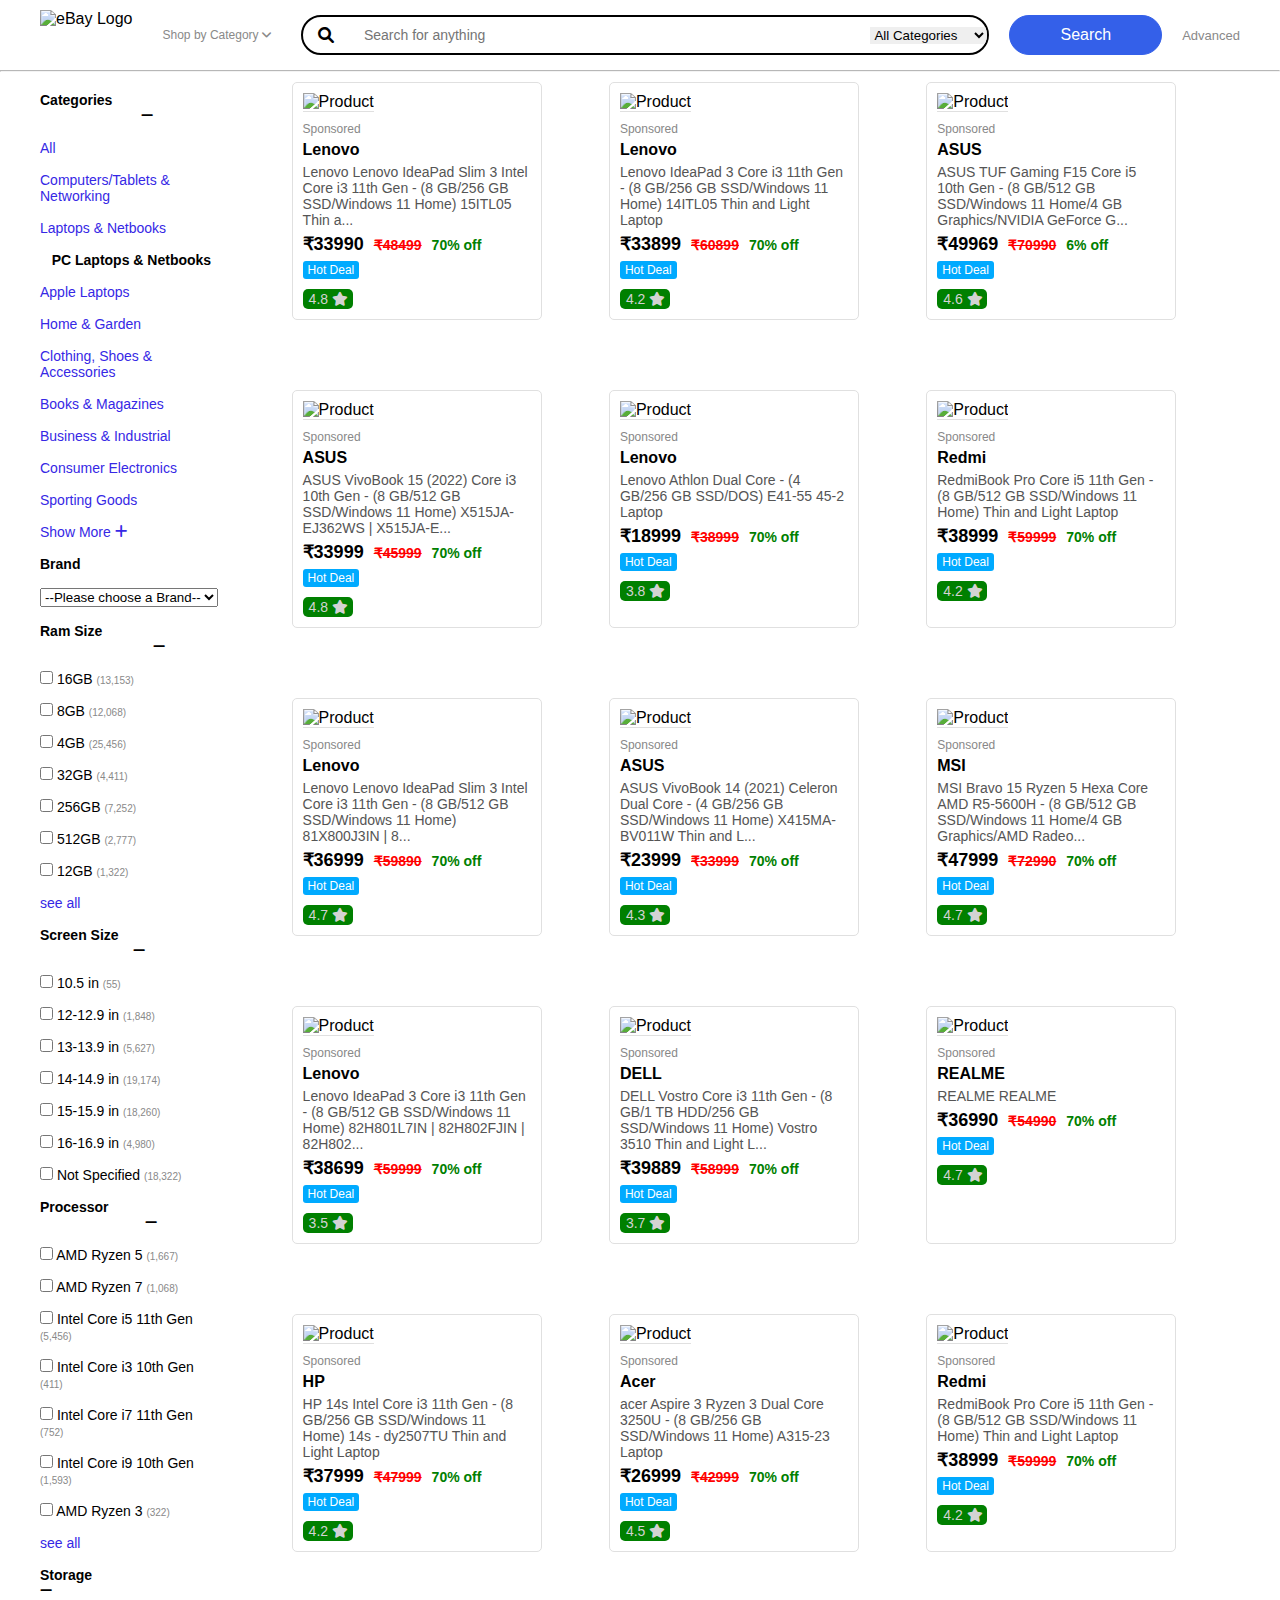
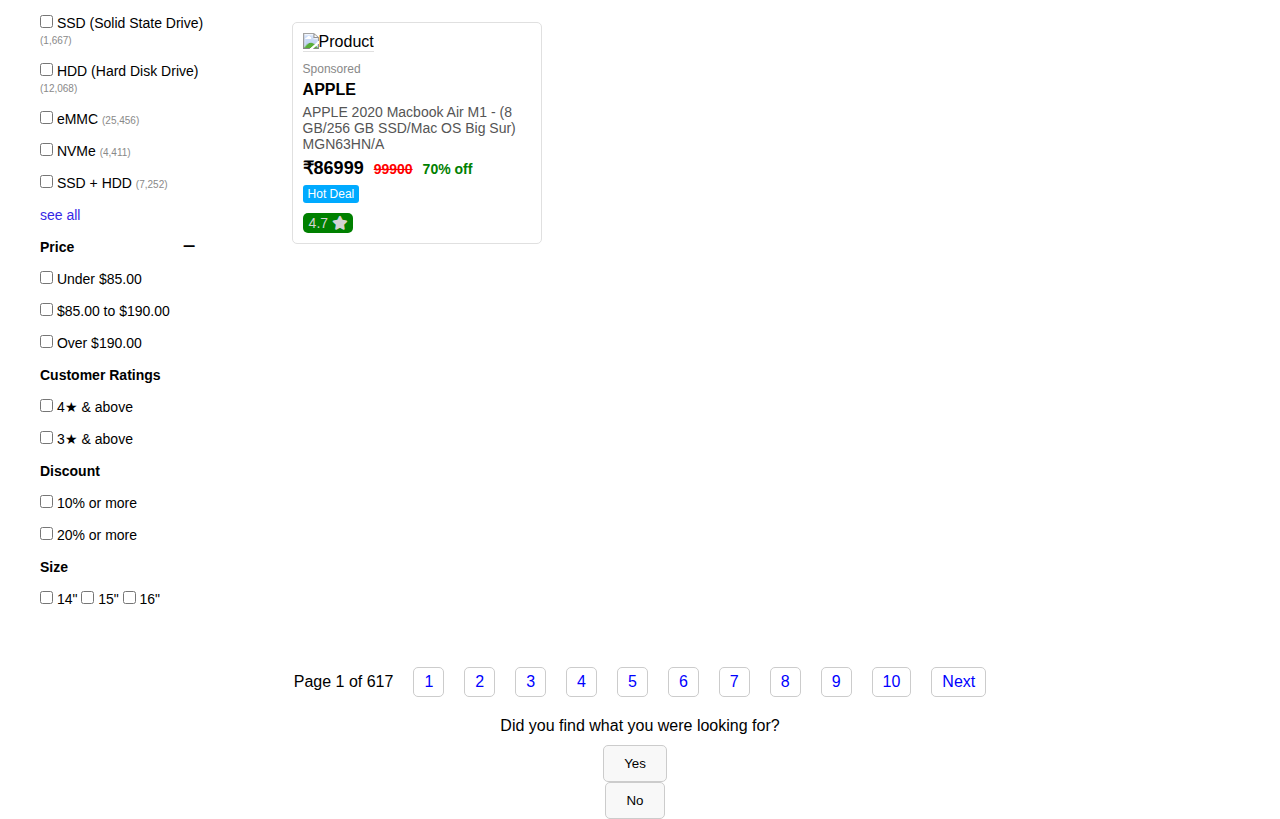
==== laptop_page/Index.html @ f8f6489d "New folder for Laptop page added" ====
<!DOCTYPE html>
<html lang="en">
<head>
    <meta charset="UTF-8">
    <meta name="viewport" content="width=device-width, initial-scale=1.0">
    <title>Flipkart Laptop Section Clone</title>
    <link rel="stylesheet" href="styles.css">
    <link rel="stylesheet" href="https://cdnjs.cloudflare.com/ajax/libs/font-awesome/6.0.0/css/all.min.css">
</head>
<body>
 
    
    <header>
        <nav class="navbar-b">
            <img src="https://upload.wikimedia.org/wikipedia/commons/1/1b/EBay_logo.svg" alt="eBay Logo" class="logo">
            <div class="category-dropdown">
                <p class="category-btn">Shop by Category <i class="fa-solid fa-angle-down"></i> </p>
                <div class="dropdown-content">
                    <div class="column">
                        <h4>Motors</h4>
                        <p>Parts & Accessories</p>
                        <p>Cars & Trucks</p>
                        <p>Motorcycles</p>
                        <p>Other Vehicles</p>
                    </div>
                    <div class="column">
                        <h4>Electronics</h4>
                        <p>Computers, Tablets & Network Hardware</p>
                        <p>Cell Phones, Smart Watches & Accessories</p>
                        <p>Video Games & Consoles</p>
                        <p>Cameras & Photo</p>
                    </div>
                    <div class="column">
                        <h4>Collectibles & Art</h4>
                        <p>Trading Cards</p>
                        <p>Collectibles</p>
                        <p>Coins & Paper Money</p>
                        <p>Sports Memorabilia</p>
                    </div>
                    <div class="column">
                        <h4>Home & Garden</h4>
                        <p>Yard, Garden & Outdoor Living Items</p>
                        <p>Tools & Workshop Equipment</p>
                        <p>Home Improvement</p>
                        <p>Kitchen, Dining & Bar Supplies</p>
                    </div>
                </div>
            </div>
            <div class="search-container">
                <i class="fa-solid fa-magnifying-glass"></i><input type="text" placeholder="Search for anything" class="search-input">
                <select class="category-dropdown">
                    <option>All Categories</option>
                    <option>Electronics</option>
                    <option>Fashion</option>
                    <option>Home & Garden</option>
                    <option>Jewellery</option>
                    <option>Men's Wear</option>
                    <option>Women's Wear</option>
                </select>
                
            </div>
            <button class="search-button">Search</button>
            <a href="#" class="advanced-search">Advanced</a>
        </nav> <hr>
    </header>

    <!-- Main Content -->
    <div class="main-container">
        <!-- Sidebar -->
        <aside class="sidebar">
            <!-- Categories -->
            <div class="filter-category">
              <h4>Categories &nbsp;&nbsp;&nbsp;&nbsp;&nbsp;&nbsp;&nbsp;&nbsp;&nbsp;&nbsp;&nbsp;&nbsp;&nbsp;&nbsp;&nbsp;&nbsp;&nbsp;&nbsp;&nbsp;&nbsp;&nbsp;&nbsp;&nbsp;&nbsp;&nbsp;&nbsp;<i class="fa-solid fa-minus"></i></h4> <br>
                <p>All</p><br>
                <p>Computers/Tablets & Networking</p><br>
                <p>Laptops & Netbooks</p><br>
              <h4>&nbsp;&nbsp;&nbsp;PC Laptops & Netbooks</h4> <br>
                <p>Apple Laptops</p><br>
                <p>Home & Garden</p><br>
                <p>Clothing, Shoes & Accessories</p><br>
                <p>Books & Magazines</p><br>
                <p>Business & Industrial</p><br>
                <p>Consumer Electronics</p><br>
                <p>Sporting Goods</p><br>
                <p>Show More <i class="fa-solid fa-plus"></i></p><br>
            </div>

            <div class="filter-brand">
            <h4>Brand</h4><br>
                <select name="laptop" id="laptop-brand">
                    <option value="">--Please choose a Brand--</option>
                    <option value="Acer">Acer</option>
                    <option value="Lenovo">Lenovo</option>
                    <option value="Apple">Apple</option>
                    <option value="MSI">MSI</option>
                    <option value="ASUS">ASUS</option>
                    <option value="HP">HP</option>
                </select>
            </div>
            <br>
            
            <!-- Ram Size -->
            <div class="Ram-category">
                <h4>Ram Size &nbsp;&nbsp;&nbsp;&nbsp;&nbsp;&nbsp;&nbsp;&nbsp;&nbsp;&nbsp;&nbsp;&nbsp;&nbsp;&nbsp;&nbsp;&nbsp;&nbsp;&nbsp;&nbsp;&nbsp;&nbsp;&nbsp;&nbsp;&nbsp;&nbsp;&nbsp;&nbsp;&nbsp;&nbsp;<i class="fa-solid fa-minus"></i></h4> <br>
                <input type="checkbox" id="ram" />
                <label>16GB</label> <p>(13,153)</p><br><br>
                <input type="checkbox" id="ram" />
                <label>8GB</label> <p>(12,068)</p><br><br>
                <input type="checkbox" id="ram" />
                <label>4GB</label> <p>(25,456)</p><br><br>
                <input type="checkbox" id="ram" />
                <label>32GB</label> <p>(4,411)</p><br><br>
                <input type="checkbox" id="ram" />
                <label>256GB</label> <p>(7,252)</p><br><br>
                <input type="checkbox" id="ram" />
                <label>512GB</label> <p>(2,777)</p><br><br>
                <input type="checkbox" id="ram" />
                <label>12GB</label> <p>(1,322)</p><br><br> 
            </div>
        <div class="filter-category">
            <p>see all</p> <br>
        </div>

        <!-- Screen Size -->
        <div class="Ram-category">
            <h4>Screen Size &nbsp;&nbsp;&nbsp;&nbsp;&nbsp;&nbsp;&nbsp;&nbsp;&nbsp;&nbsp;&nbsp;&nbsp;&nbsp;&nbsp;&nbsp;&nbsp;&nbsp;&nbsp;&nbsp;&nbsp;&nbsp;&nbsp;&nbsp;&nbsp;<i class="fa-solid fa-minus"></i></h4> <br>
            <input type="checkbox" id="ram" />
            <label>10.5 in</label> <p>(55)</p><br><br>
            <input type="checkbox" id="ram" />
            <label>12-12.9 in</label> <p>(1,848)</p><br><br>
            <input type="checkbox" id="ram" />
            <label>13-13.9 in</label> <p>(5,627)</p><br><br>
            <input type="checkbox" id="ram" />
            <label>14-14.9 in</label> <p>(19,174)</p><br><br>
            <input type="checkbox" id="ram" />
            <label>15-15.9 in</label> <p>(18,260)</p><br><br>
            <input type="checkbox" id="ram" />
            <label>16-16.9 in</label> <p>(4,980)</p><br><br>
            <input type="checkbox" id="ram" />
            <label>Not Specified</label> <p>(18,322)</p><br><br> 
        </div>

        <!-- Processor -->
        <div class="Ram-category">
            <h4>Processor &nbsp;&nbsp;&nbsp;&nbsp;&nbsp;&nbsp;&nbsp;&nbsp;&nbsp;&nbsp;&nbsp;&nbsp;&nbsp;&nbsp;&nbsp;&nbsp;&nbsp;&nbsp;&nbsp;&nbsp;&nbsp;&nbsp;&nbsp;&nbsp;&nbsp;&nbsp;&nbsp;<i class="fa-solid fa-minus"></i></h4> <br>
            <input type="checkbox" id="ram" />
            <label>AMD Ryzen 5</label> <p>(1,667)</p><br><br>
            <input type="checkbox" id="ram" />
            <label>AMD Ryzen 7</label> <p>(1,068)</p><br><br>
            <input type="checkbox" id="ram" />
            <label>Intel Core i5 11th Gen</label> <p>(5,456)</p><br><br>
            <input type="checkbox" id="ram" />
            <label>Intel Core i3 10th Gen</label> <p>(411)</p><br><br>
            <input type="checkbox" id="ram" />
            <label>Intel Core i7 11th Gen</label> <p>(752)</p><br><br>
            <input type="checkbox" id="ram" />
            <label>Intel Core i9 10th Gen</label> <p>(1,593)</p><br><br>
            <input type="checkbox" id="ram" />
            <label>AMD Ryzen 3</label> <p>(322) </p><br><br> 
        </div>
    <div class="filter-category">
        <p>see all</p> <br>
    </div>

    <!-- Storage -->
    <div class="Ram-category">
        <h4>Storage &nbsp;&nbsp;&nbsp;&nbsp;&nbsp;&nbsp;&nbsp;&nbsp;&nbsp;&nbsp;&nbsp;&nbsp;&nbsp;&nbsp;&nbsp;&nbsp;&nbsp;&nbsp;&nbsp;&nbsp;&nbsp;&nbsp;&nbsp;&nbsp;&nbsp;&nbsp;&nbsp;<i class="fa-solid fa-minus"></i></h4> <br>
        <input type="checkbox" id="ram" />
        <label>SSD (Solid State Drive)</label> <p>(1,667)</p><br><br>
        <input type="checkbox" id="ram" />
        <label>HDD (Hard Disk Drive)</label> <p>(12,068)</p><br><br>
        <input type="checkbox" id="ram" />
        <label>eMMC</label> <p>(25,456)</p><br><br>
        <input type="checkbox" id="ram" />
        <label>NVMe</label> <p>(4,411)</p><br><br>
        <input type="checkbox" id="ram" />
        <label>SSD + HDD</label> <p>(7,252)</p><br><br>
    </div>
<div class="filter-category">
    <p>see all</p> <br>
</div>

            <!-- Price -->
             
            <div class="Ram-category">
                <h4>Price &nbsp;&nbsp;&nbsp;&nbsp;&nbsp;&nbsp;&nbsp;&nbsp;&nbsp;&nbsp;&nbsp;&nbsp;&nbsp;&nbsp;&nbsp;&nbsp;&nbsp;&nbsp;&nbsp;&nbsp;&nbsp;&nbsp;&nbsp;&nbsp;&nbsp;&nbsp;&nbsp;<i class="fa-solid fa-minus"></i></h4> <br>
                <input type="checkbox" id="ram" />
                <label>Under $85.00</label><br><br>
                <input type="checkbox" id="ram" />
                <label>$85.00 to $190.00</label><br><br>
                <input type="checkbox" id="ram" />
                <label>Over $190.00</label><br><br>                
            </div>

            <!-- Customer Ratings -->
            <div class="filter-ratings">
                <h4>Customer Ratings</h4><br>
                <label><input type="checkbox"> 4★ & above</label><br><br>
                <label><input type="checkbox"> 3★ & above</label>
            </div>

            <br>

            <!-- Discount -->
            <div class="filter-discount">
                <h4>Discount</h4><br>
                <label><input type="checkbox"> 10% or more</label><br><br>
                <label><input type="checkbox"> 20% or more</label>
            </div>

            <br>

            <!-- Size -->
            <div class="filter-size">
                <h4>Size</h4><br>
                <label><input type="checkbox"> 14"</label>
                <label><input type="checkbox"> 15"</label>
                <label><input type="checkbox"> 16"</label>
            </div>
        </aside>

        <!-- Product Grid -->
        <section class="product-grid">
            <div class="product-card">
                <img src="https://rukminim1.flixcart.com/image/312/312/xif0q/computer/6/t/7/15itl05-thin-and-light-laptop-lenovo-original-imagheh5nvy6gq9k.jpeg?q=70" alt="Product">
                <p class="sponsored">Sponsored</p>
                <h4>Lenovo </h4>
                <p class="description"> Lenovo Lenovo IdeaPad Slim 3 Intel Core i3 11th Gen - (8 GB/256 GB SSD/Windows 11 Home) 15ITL05 Thin a...</p>
                <p class="price">₹33990 <span class="original-price">₹48499</span> <span class="discount">70% off</span></p>
                <p class="badge">Hot Deal</p>
                <p class="sizes"> 4.8 <i class="fa-solid fa-star"></i></p>
            </div>

            <div class="product-card">
                <img src="https://rukminim1.flixcart.com/image/312/312/keaaavk0/computer/c/q/t/lenovo-na-thin-and-light-laptop-original-imafuzt873zgp9xe.jpeg?q=70" alt="Product">
                <p class="sponsored">Sponsored</p>
                <h4>Lenovo</h4>
                <p class="description">Lenovo IdeaPad 3 Core i3 11th Gen - (8 GB/256 GB SSD/Windows 11 Home) 14ITL05 Thin and Light Laptop</p>
                <p class="price">₹33899 <span class="original-price">₹60899</span> <span class="discount">70% off</span></p>
                <p class="badge">Hot Deal</p>
                <p class="sizes">4.2 <i class="fa-solid fa-star"></i></p>
            </div>

            <div class="product-card">
                <img src="https://rukminim1.flixcart.com/image/312/312/l3rmzrk0/computer/s/z/r/-original-imagetgzg4pgszmt.jpeg?q=70" alt="Product">
                <p class="sponsored">Sponsored</p>
                <h4>ASUS</h4>
                <p class="description">ASUS TUF Gaming F15 Core i5 10th Gen - (8 GB/512 GB SSD/Windows 11 Home/4 GB Graphics/NVIDIA GeForce G...</p>
                <p class="price">₹49969 <span class="original-price">₹70990</span> <span class="discount">6% off</span></p>
                <p class="badge">Hot Deal</p>
                <p class="sizes">4.6 <i class="fa-solid fa-star"></i></p>
            </div>

            <div class="product-card">
                <img src="https://rukminim1.flixcart.com/image/312/312/xif0q/computer/e/1/7/-original-imag3ebnzawky4kn.jpeg?q=70" alt="Product">
                <p class="sponsored">Sponsored</p>
                <h4>ASUS</h4>
                <p class="description">ASUS VivoBook 15 (2022) Core i3 10th Gen - (8 GB/512 GB SSD/Windows 11 Home) X515JA-EJ362WS | X515JA-E...</p>
                <p class="price">₹33999 <span class="original-price">₹45999</span> <span class="discount">70% off</span></p>
                <p class="badge">Hot Deal</p>
                <p class="sizes">4.8 <i class="fa-solid fa-star"></i></p>
            </div>

            <div class="product-card">
                <img src="https://rukminim1.flixcart.com/image/312/312/xif0q/computer/e/1/7/-original-imag3ebnzawky4kn.jpeg?q=70" alt="Product">
                <p class="sponsored">Sponsored</p>
                <h4>Lenovo</h4>
                <p class="description">Lenovo Athlon Dual Core - (4 GB/256 GB SSD/DOS) E41-55 45-2 Laptop</p>
                <p class="price">₹18999 <span class="original-price">₹38999</span> <span class="discount">70% off</span></p>
                <p class="badge">Hot Deal</p>
                <p class="sizes">3.8 <i class="fa-solid fa-star"></i></p>
            </div>

            <div class="product-card">
                <img src="https://rukminim1.flixcart.com/image/312/312/kuwzssw0/computer/x/l/a/redmibook-15-pro-thin-and-light-laptop-redmi-original-imag7xhnakyazyma.jpeg?q=70" alt="Product">
                <p class="sponsored">Sponsored</p>
                <h4>Redmi</h4>
                <p class="description">RedmiBook Pro Core i5 11th Gen - (8 GB/512 GB SSD/Windows 11 Home) Thin and Light Laptop</p>
                <p class="price">₹38999 <span class="original-price">₹59999</span> <span class="discount">70% off</span></p>
                <p class="badge">Hot Deal</p>
                <p class="sizes">4.2 <i class="fa-solid fa-star"></i></p>
            </div>

            <div class="product-card">
                <img src="https://rukminim1.flixcart.com/image/312/312/keaaavk0/computer/x/m/y/lenovo-na-laptop-original-imafuzt8r5jqppfn.jpeg?q=70" alt="Product">
                <p class="sponsored">Sponsored</p>
                <h4>Lenovo</h4>
                <p class="description">Lenovo Lenovo IdeaPad Slim 3 Intel Core i3 11th Gen - (8 GB/512 GB SSD/Windows 11 Home) 81X800J3IN | 8...</p>
                <p class="price">₹36999 <span class="original-price">₹59890</span> <span class="discount">70% off</span></p>
                <p class="badge">Hot Deal</p>
                <p class="sizes">4.7 <i class="fa-solid fa-star"></i></p>
            </div>

            <div class="product-card">
                <img src="https://rukminim1.flixcart.com/image/312/312/l2m78280/computer/z/e/f/-original-imagdx9szs8xz2rk.jpeg?q=70" alt="Product">
                <p class="sponsored">Sponsored</p>
                <h4>ASUS</h4>
                <p class="description">ASUS VivoBook 14 (2021) Celeron Dual Core - (4 GB/256 GB SSD/Windows 11 Home) X415MA-BV011W Thin and L...</p>
                <p class="price">₹23999 <span class="original-price">₹33999</span> <span class="discount">70% off</span></p>
                <p class="badge">Hot Deal</p>
                <p class="sizes">4.3 <i class="fa-solid fa-star"></i></p>
            </div>

            <div class="product-card">
                <img src="https://rukminim1.flixcart.com/image/312/312/xif0q/computer/7/3/l/-original-imagha3pvvc2xuz2.jpeg?q=70" alt="Product">
                <p class="sponsored">Sponsored</p>
                <h4>MSI</h4>
                <p class="description">MSI Bravo 15 Ryzen 5 Hexa Core AMD R5-5600H - (8 GB/512 GB SSD/Windows 11 Home/4 GB Graphics/AMD Radeo...</p>
                <p class="price">₹47999 <span class="original-price">₹72990</span> <span class="discount">70% off</span></p>
                <p class="badge">Hot Deal</p>
                <p class="sizes">4.7 <i class="fa-solid fa-star"></i> </p> 
            </div>

            <div class="product-card">
                <img src="https://rukminim1.flixcart.com/image/312/312/kruyw7k0/computer/f/i/u/na-thin-and-light-laptop-lenovo-original-imag5jy6fsm2yx4q.jpeg?q=70" alt="Product">
                <p class="sponsored">Sponsored</p>
                <h4>Lenovo</h4>
                <p class="description">Lenovo IdeaPad 3 Core i3 11th Gen - (8 GB/512 GB SSD/Windows 11 Home) 82H801L7IN | 82H802FJIN | 82H802...</p>
                <p class="price">₹38699 <span class="original-price">₹59999</span> <span class="discount">70% off</span></p>
                <p class="badge">Hot Deal</p>
                <p class="sizes">3.5 <i class="fa-solid fa-star"></i></p>
            </div>

            <div class="product-card">
                <img src="https://rukminim1.flixcart.com/image/312/312/xif0q/computer/x/o/u/-original-imaghkk994ybh4fh.jpeg?q=70" alt="Product">
                <p class="sponsored">Sponsored</p>
                <h4>DELL</h4>
                <p class="description">DELL Vostro Core i3 11th Gen - (8 GB/1 TB HDD/256 GB SSD/Windows 11 Home) Vostro 3510 Thin and Light L...</p>
                <p class="price">₹39889 <span class="original-price">₹58999</span> <span class="discount">70% off</span></p>
                <p class="badge">Hot Deal</p>
                <p class="sizes">3.7 <i class="fa-solid fa-star"></i></p>
            </div>

            <div class="product-card">
                <img src="https://rukminim1.flixcart.com/image/312/312/ksez24w0/computer/h/8/9/rmnb1001-thin-and-light-laptop-realme-original-imag5zhgcstmjbxg.jpeg?q=70" alt="Product">
                <p class="sponsored">Sponsored</p>
                <h4>REALME</h4>
                <p class="description">REALME REALME</p>
                <p class="price">₹36990 <span class="original-price">₹54990</span> <span class="discount">70% off</span></p>
                <p class="badge">Hot Deal</p>
                <p class="sizes">4.7 <i class="fa-solid fa-star"></i></p>
            </div>

            <div class="product-card">
                <img src="https://rukminim1.flixcart.com/image/312/312/l5h2xe80/computer/h/i/p/14s-dy5005tu-thin-and-light-laptop-hp-original-imagg4rc7n75zqkp.jpeg?q=70" alt="Product">
                <p class="sponsored">Sponsored</p>
                <h4>HP</h4>
                <p class="description">HP 14s Intel Core i3 11th Gen - (8 GB/256 GB SSD/Windows 11 Home) 14s - dy2507TU Thin and Light Laptop</p>
                <p class="price">₹37999 <span class="original-price">₹47999</span> <span class="discount">70% off</span></p>
                <p class="badge">Hot Deal</p>
                <p class="sizes">4.2 <i class="fa-solid fa-star"></i></p>
            </div>

            <div class="product-card">
                <img src="https://rukminim1.flixcart.com/image/312/312/xif0q/computer/q/0/8/-original-imagkgr3wcfexyd8.jpeg?q=70" alt="Product">
                <p class="sponsored">Sponsored</p>
                <h4>Acer</h4>
                <p class="description">acer Aspire 3 Ryzen 3 Dual Core 3250U - (8 GB/256 GB SSD/Windows 11 Home) A315-23 Laptop</p>
                <p class="price">₹26999 <span class="original-price">₹42999</span> <span class="discount">70% off</span></p>
                <p class="badge">Hot Deal</p>
                <p class="sizes">4.5  <i class="fa-solid fa-star"></i></p>
            </div>

            <div class="product-card">
                <img src="https://rukminim1.flixcart.com/image/312/312/kuwzssw0/computer/x/l/a/redmibook-15-pro-thin-and-light-laptop-redmi-original-imag7xhnakyazyma.jpeg?q=70" alt="Product">
                <p class="sponsored">Sponsored</p>
                <h4>Redmi</h4>
                <p class="description">RedmiBook Pro Core i5 11th Gen - (8 GB/512 GB SSD/Windows 11 Home) Thin and Light Laptop</p>
                <p class="price">₹38999 <span class="original-price">₹59999</span> <span class="discount">70% off</span></p>
                <p class="badge">Hot Deal</p>
                <p class="sizes"> 4.2 <i class="fa-solid fa-star"></i></p>
            </div>

            <div class="product-card">
                <img src="https://rukminim1.flixcart.com/image/312/312/kp5sya80/screen-guard/tempered-glass/o/v/n/apple-macbook-air-m1-13-3-inch-lightwings-original-imag3gh5xftgbpg3.jpeg?q=70" alt="Product">
                <p class="sponsored">Sponsored</p>
                <h4>APPLE</h4>
                <p class="description">APPLE 2020 Macbook Air M1 - (8 GB/256 GB SSD/Mac OS Big Sur) MGN63HN/A</p>
                <p class="price">₹86999 <span class="original-price">99900</span> <span class="discount">70% off</span></p>
                <p class="badge">Hot Deal</p>
                <p class="sizes">4.7 <i class="fa-solid fa-star"></i></p>
            </div>

        </section>
    </div>
    <div class="pagination">
        <span>Page 1 of 617</span>
        <a href="#">1</a>
        <a href="#">2</a>
        <a href="#">3</a>
        <a href="#">4</a>
        <a href="#">5</a>
        <a href="#">6</a>
        <a href="#">7</a>
        <a href="#">8</a>
        <a href="#">9</a>
        <a href="#">10</a>
        <a href="#">Next</a>
      </div>
    
      <div class="feedback-box">
        <p>Did you find what you were looking for?</p>
        <button onclick="alert('Thank you for your feedback!')">Yes</button>
        <button onclick="alert('Sorry to hear that. We’ll improve!')">No</button>
      </div>

      
    
</body>
</html>
---- laptop_page/styles.css ----
* {
    font-family: Arial, sans-serif;
    margin: 0;
    padding: 0;
    box-sizing: border-box;
    font-family: Arial, sans-serif;
}

.navbar-b {
    display: flex;
    align-items: center;
    gap: 20px;
    padding: 10px 20px;
    margin-left: 20px;
    margin-right: 20px;
}

.logo {
    height: 50px;
}

.search-container {
    display: flex;
    align-items: center;
    flex-grow: 1;
    padding-left: 15px;
    border: 2px solid black;
    border-radius: 30px;
    overflow: hidden;
}

.search-input {
    flex-grow: 1;
    border: none;
    padding: 10px;
    font-size: 16px;
    outline: none;
}

.category-dropdown {
    border: none;
    /* padding: 10px; */
    outline: none;
}

.search-button {
    background-color: #3460E9;
    color: white;
    padding: 10px 50px;
    border: 1px solid #3460E9;
    border-radius: 50px;
    cursor: pointer;
    font-size: 16px;
}
.search-button:hover{
    background-color: #3628E5;
}

.advanced-search {
    color: #898989;
    text-decoration: none;
    font-size: 13px;
}

.advanced-search:hover{
    color: #3460E9;
}

/* Sort by category style */
.category-btn {
    background: white;
    padding: 10px;
    cursor: pointer;
    font-size: 12px;
    color: #898989;
}

.category-btn:hover {
    background: #f3f3f3;
}

.category-dropdown {
    position: relative;
    display: inline-block;
}

.dropdown-content {
    display: none;
    position: absolute;
    background: white;
    gap: 50px;
    width: 600px;
    top: 100%;
    left: 0;
    padding: 15px;
    box-shadow: 0 4px 8px rgba(0, 0, 0, 0.1);
    border-radius: 5px;
    z-index: 1000;
    display: flex;
    flex-wrap: wrap;
    opacity: 0;
    visibility: hidden;
    transition: opacity 0.3s ease, visibility 0.3s ease;
}

.column {
    flex: 1;
    min-width: 150px;
    padding: 10px;
}

.column h4 {
    margin: 5px 0;
    font-size: 16px;
}

.column p {
    margin: 5px 0;
    font-size: 13px;
    color: #898989;
    cursor: pointer;
}

.column p:hover {
    text-decoration: underline;
}

/* Show dropdown on hover */
.category-dropdown:hover .dropdown-content {
    display: flex;
    opacity: 1;
    visibility: visible;
}

.search-input {
    flex-grow: 1;
    padding: 10px;
    margin-left: 20px;
    font-size: 14px;
}
hr{
    opacity: 70%;
    margin-top: 0;
}


.main-container {
    display: flex;
    justify-content: left;
    align-items: flex-start; 
    padding: 10px;
    gap: 80px; 
}

/* Sidebar */
.sidebar {
    flex-shrink: 0; 
    width: 16%;
    padding: 30px;
    font-size: 14px;
    padding-top: 10px;
    padding-right: 0;
    background: #fff; 
}

.sidebar h4{
    color: black;
    font-weight: bold;
}
.filter-category p{
    color: #3628E5;
    font-weight: lighter;
}
.Ram-category p{
    font-size: 10px;
    display: inline;
    color: #898989;
}


/* Main Body */

.product-grid {
    display: grid;
    grid-template-columns: repeat(auto-fit, minmax(200px, 1fr));
    gap: 70px;
    width: 70%;
}

.product-card {
    border: 1px solid #e0e0e0;
    border-radius: 5px;
    padding: 10px;
    text-align: left;
    width: 250px;
    font-family: Arial, sans-serif;
}

.product-card img {
    width: 100%;
    height: 190px;
    border-bottom: 1px solid #e0e0e0;
    margin-bottom: 10px;
    transform: 1.1;
}
.product-card:hover img {
    transform: scale(1.048);
}

.product-card .sponsored {
    font-size: 12px;
    color: #888;
}

.product-card h4 {
    font-size: 16px;
    margin: 5px 0;
    color: #000;
}

.product-card .description {
    font-size: 14px;
    color: #555;
    margin: 5px 0;
}

.product-card .price {
    font-size: 18px;
    font-weight: bold;
    margin: 5px 0;
}

.product-card .price .original-price {
    font-size: 14px;
    color: red;
    text-decoration: line-through;
    margin-left: 5px;
}

.product-card .price .discount {
    font-size: 14px;
    color: green;
    margin-left: 5px;
}

.product-card .badge {
    background-color: #00aaff;
    color: #fff;
    padding: 2px 5px;
    border-radius: 3px;
    font-size: 12px;
    display: inline-block;
}

.product-card .sizes {
    background-color: green;
    font-size: 14px;
    color: rgb(211, 211, 211);
    margin-top: 10px;
    max-width: 50px;
    border-radius: 5px;
    padding: 2px;
    padding-left: 6px;
}


.pagination {
    display: flex; 
    justify-content: center;
    align-items: center;
    gap: 20px;
    margin-top: 20px;
}

.pagination a {
    text-decoration: none;
    color: blue;
    border: 1px solid #ccc;
    padding: 5px 10px;
    border-radius: 5px;
}

.pagination a:hover {
    background-color: #f0f0f0;
}

.pagination .current {
    font-weight: bold;
    color: #000;
}

.feedback-box {
    display: flex; 
    flex-direction: column; 
    align-items: center; 
    margin-top: 20px;
}

.feedback-box p {
    margin-bottom: 10px;
}

.feedback-box button {
    padding: 10px 20px;
    margin-right: 10px;
    border: 1px solid #ccc;
    border-radius: 5px;
    background-color: #f8f8f8;
    cursor: pointer;
}

.feedback-box button:hover {
    background-color: #e0e0e0;
}


/* footer */

@media (max-width: 768px) {
    .main-container {
        flex-direction: column;
        gap: 20px;
    }
    .sidebar {
        width: 100%;
    }
    .product-grid {
        width: 100%;
    }

}
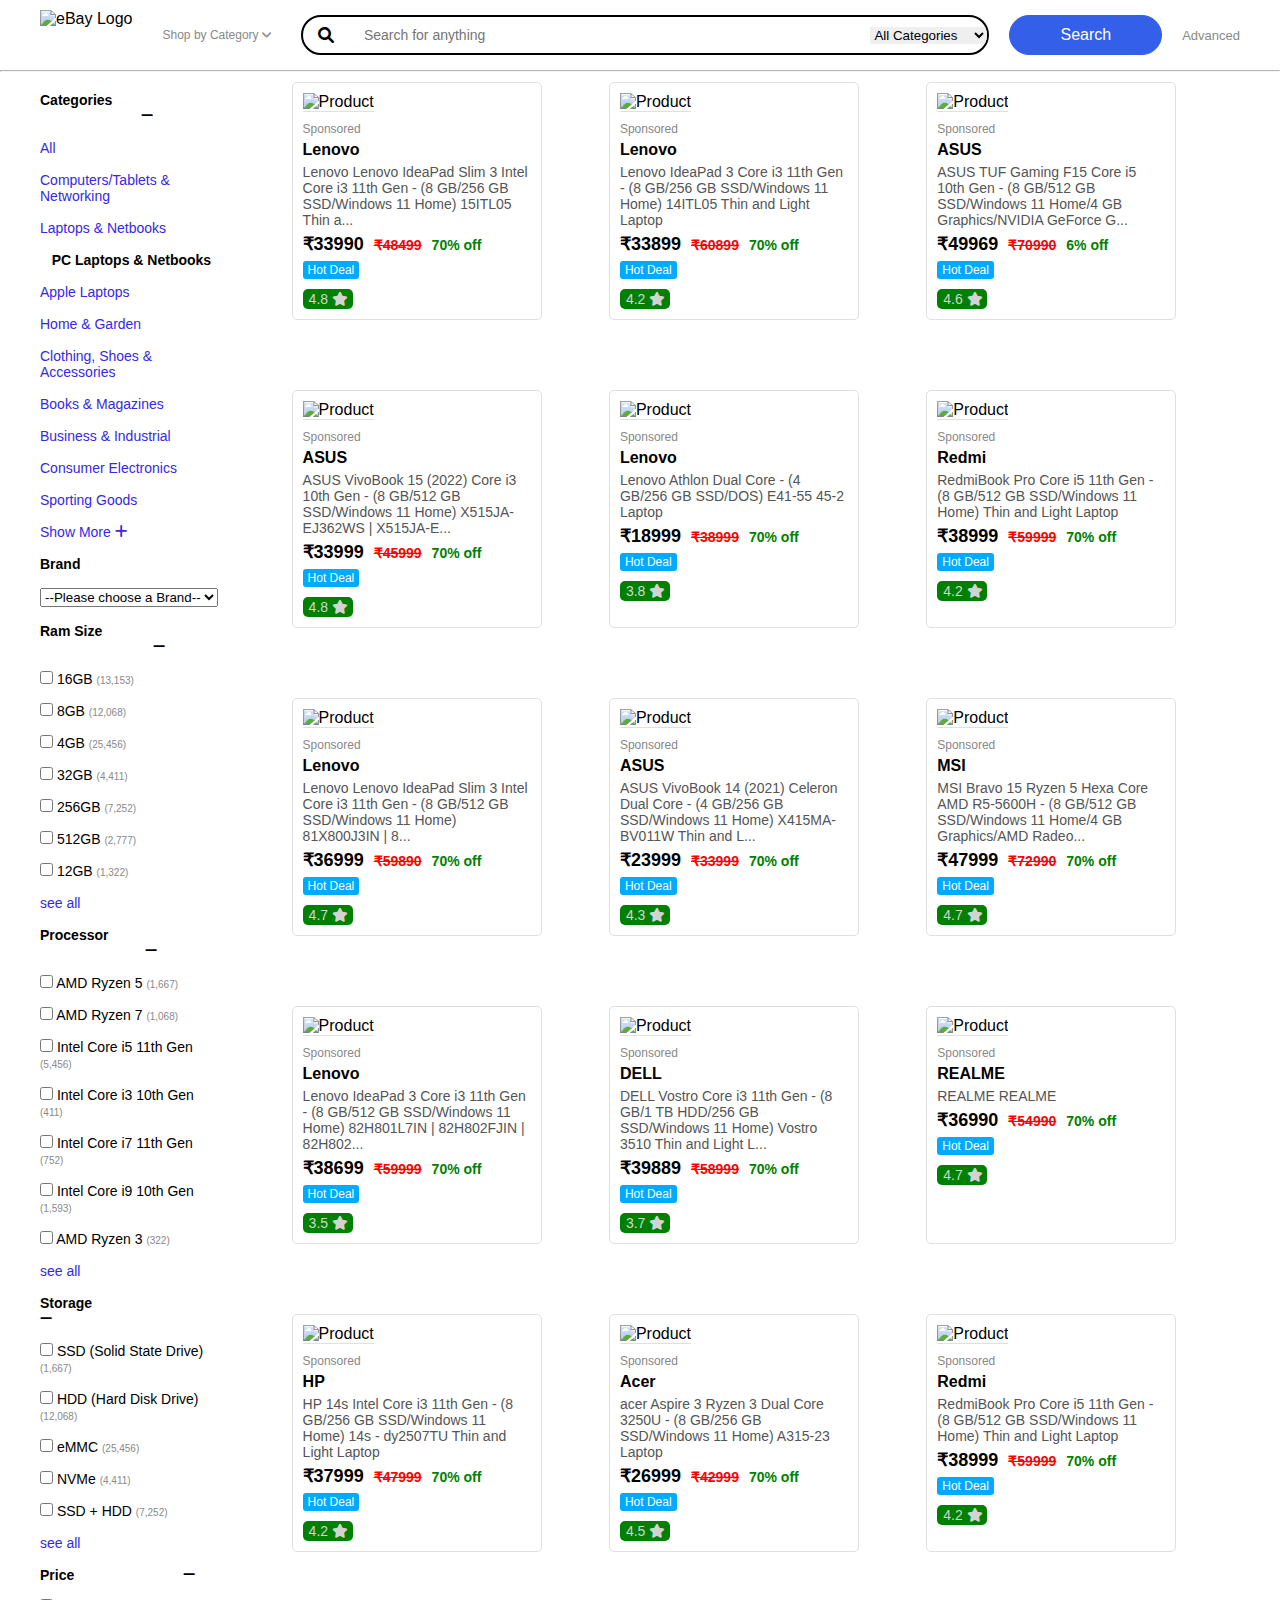
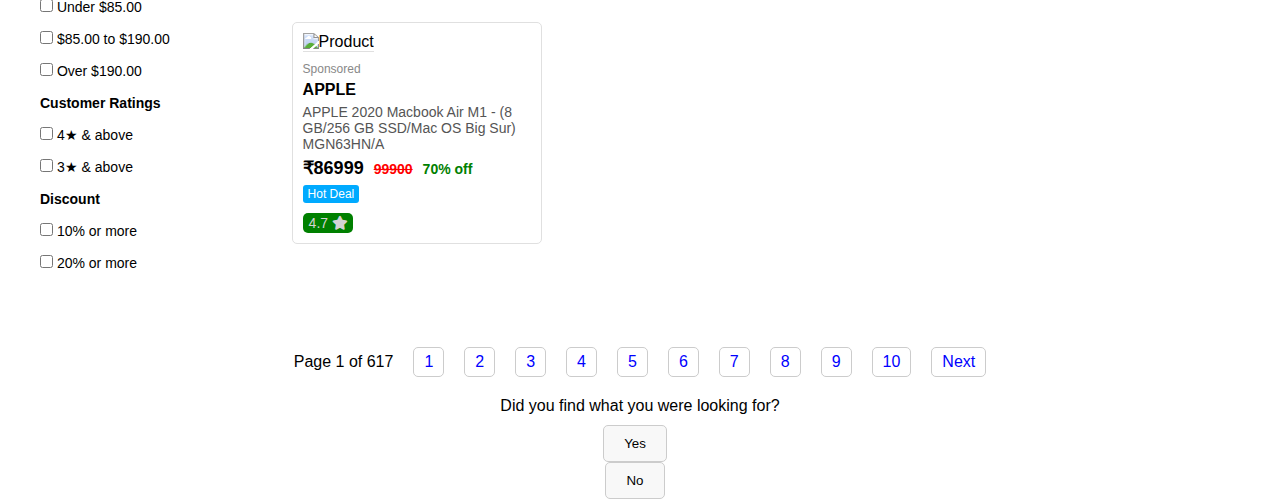
==== commit 05b53667: "New folder for Laptop page added" ====
--- a/laptop_page/Index.html
+++ b/laptop_page/Index.html
@@ -3,7 +3,7 @@
 <head>
     <meta charset="UTF-8">
     <meta name="viewport" content="width=device-width, initial-scale=1.0">
-    <title>Flipkart Laptop Section Clone</title>
+    <title>Ebay Laptop Section Clone</title>
     <link rel="stylesheet" href="styles.css">
     <link rel="stylesheet" href="https://cdnjs.cloudflare.com/ajax/libs/font-awesome/6.0.0/css/all.min.css">
 </head>
@@ -56,7 +56,7 @@
                     <option>Jewellery</option>
                     <option>Men's Wear</option>
                     <option>Women's Wear</option>
-                </select>
+                </select> 
                 
             </div>
             <button class="search-button">Search</button>
@@ -121,25 +121,7 @@
             <p>see all</p> <br>
         </div>
 
-        <!-- Screen Size -->
-        <div class="Ram-category">
-            <h4>Screen Size &nbsp;&nbsp;&nbsp;&nbsp;&nbsp;&nbsp;&nbsp;&nbsp;&nbsp;&nbsp;&nbsp;&nbsp;&nbsp;&nbsp;&nbsp;&nbsp;&nbsp;&nbsp;&nbsp;&nbsp;&nbsp;&nbsp;&nbsp;&nbsp;<i class="fa-solid fa-minus"></i></h4> <br>
-            <input type="checkbox" id="ram" />
-            <label>10.5 in</label> <p>(55)</p><br><br>
-            <input type="checkbox" id="ram" />
-            <label>12-12.9 in</label> <p>(1,848)</p><br><br>
-            <input type="checkbox" id="ram" />
-            <label>13-13.9 in</label> <p>(5,627)</p><br><br>
-            <input type="checkbox" id="ram" />
-            <label>14-14.9 in</label> <p>(19,174)</p><br><br>
-            <input type="checkbox" id="ram" />
-            <label>15-15.9 in</label> <p>(18,260)</p><br><br>
-            <input type="checkbox" id="ram" />
-            <label>16-16.9 in</label> <p>(4,980)</p><br><br>
-            <input type="checkbox" id="ram" />
-            <label>Not Specified</label> <p>(18,322)</p><br><br> 
-        </div>
-
+        
         <!-- Processor -->
         <div class="Ram-category">
             <h4>Processor &nbsp;&nbsp;&nbsp;&nbsp;&nbsp;&nbsp;&nbsp;&nbsp;&nbsp;&nbsp;&nbsp;&nbsp;&nbsp;&nbsp;&nbsp;&nbsp;&nbsp;&nbsp;&nbsp;&nbsp;&nbsp;&nbsp;&nbsp;&nbsp;&nbsp;&nbsp;&nbsp;<i class="fa-solid fa-minus"></i></h4> <br>
@@ -210,13 +192,7 @@
 
             <br>
 
-            <!-- Size -->
-            <div class="filter-size">
-                <h4>Size</h4><br>
-                <label><input type="checkbox"> 14"</label>
-                <label><input type="checkbox"> 15"</label>
-                <label><input type="checkbox"> 16"</label>
-            </div>
+            
         </aside>
 
         <!-- Product Grid -->
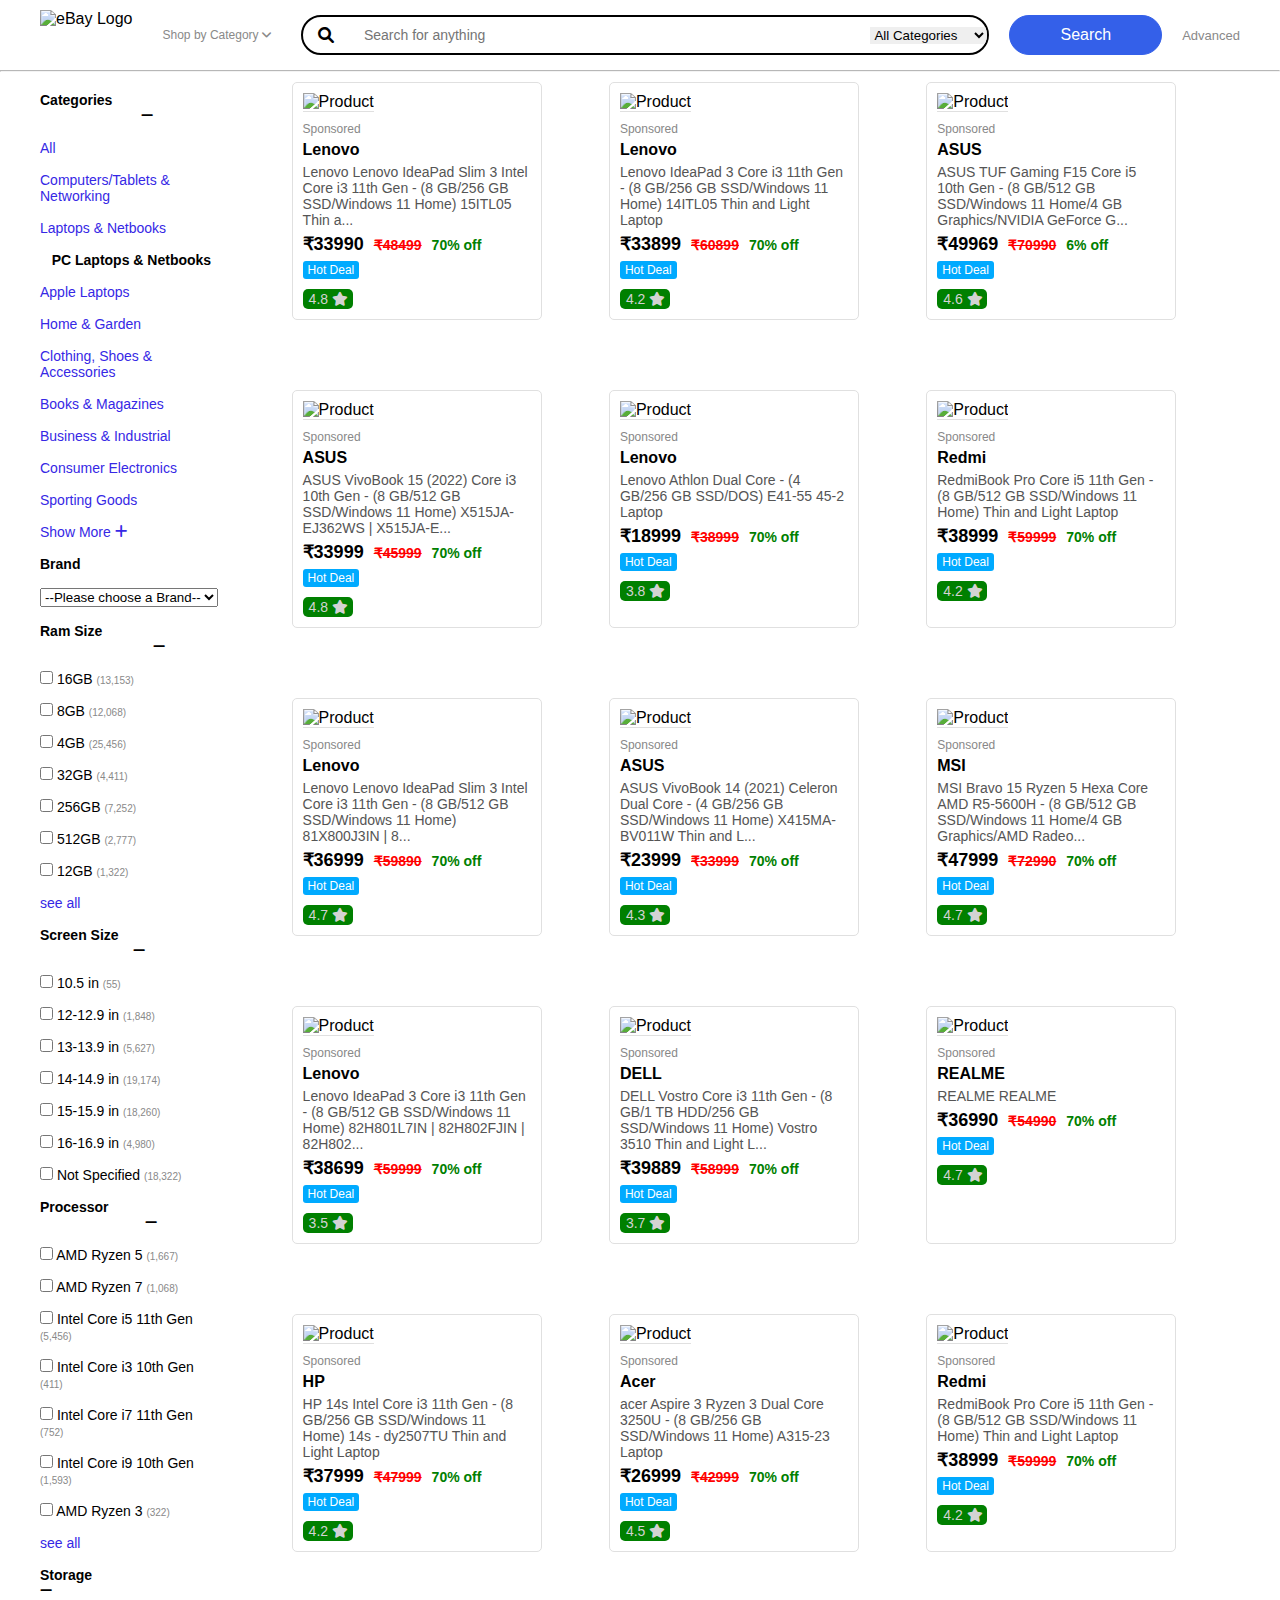
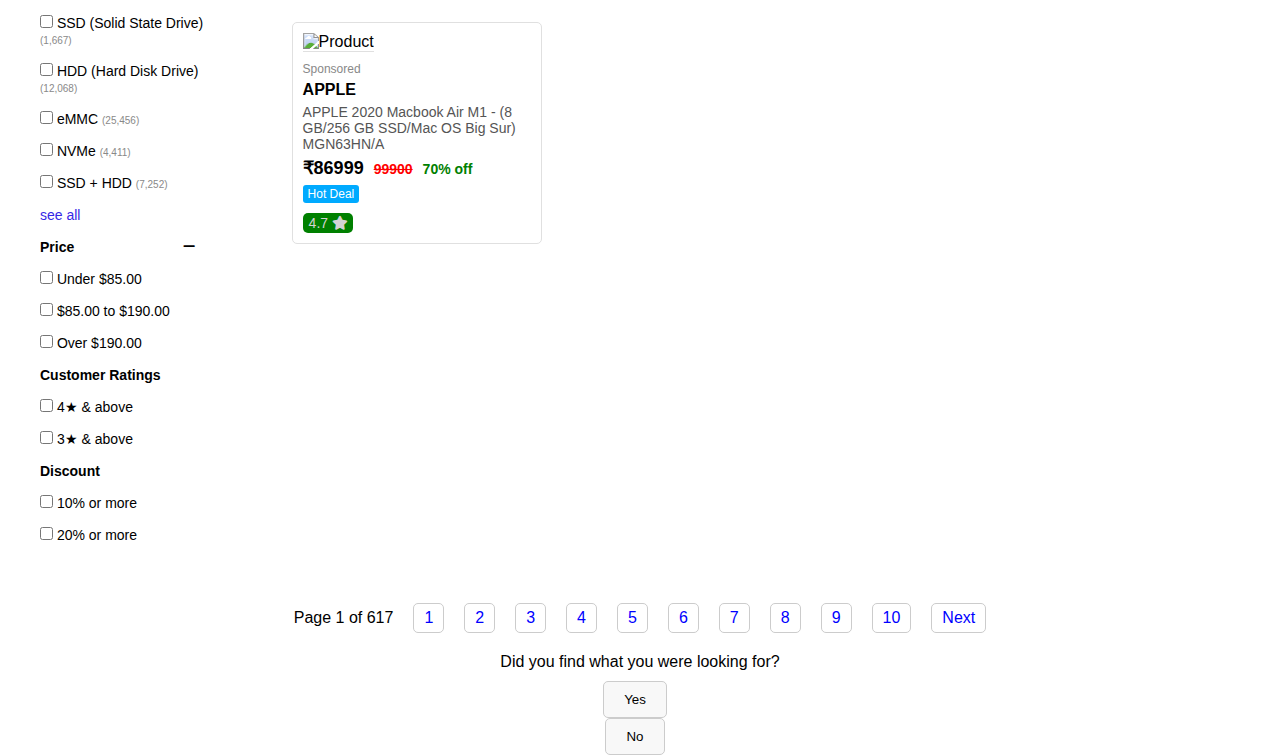
==== commit 47e9894a: "New folder for Laptop page added" ====
--- a/laptop_page/Index.html
+++ b/laptop_page/Index.html
@@ -56,7 +56,7 @@
                     <option>Jewellery</option>
                     <option>Men's Wear</option>
                     <option>Women's Wear</option>
-                </select> 
+                </select>
                 
             </div>
             <button class="search-button">Search</button>
@@ -121,7 +121,25 @@
             <p>see all</p> <br>
         </div>
 
-        
+        <!-- Screen Size -->
+        <div class="Ram-category">
+            <h4>Screen Size &nbsp;&nbsp;&nbsp;&nbsp;&nbsp;&nbsp;&nbsp;&nbsp;&nbsp;&nbsp;&nbsp;&nbsp;&nbsp;&nbsp;&nbsp;&nbsp;&nbsp;&nbsp;&nbsp;&nbsp;&nbsp;&nbsp;&nbsp;&nbsp;<i class="fa-solid fa-minus"></i></h4> <br>
+            <input type="checkbox" id="ram" />
+            <label>10.5 in</label> <p>(55)</p><br><br>
+            <input type="checkbox" id="ram" />
+            <label>12-12.9 in</label> <p>(1,848)</p><br><br>
+            <input type="checkbox" id="ram" />
+            <label>13-13.9 in</label> <p>(5,627)</p><br><br>
+            <input type="checkbox" id="ram" />
+            <label>14-14.9 in</label> <p>(19,174)</p><br><br>
+            <input type="checkbox" id="ram" />
+            <label>15-15.9 in</label> <p>(18,260)</p><br><br>
+            <input type="checkbox" id="ram" />
+            <label>16-16.9 in</label> <p>(4,980)</p><br><br>
+            <input type="checkbox" id="ram" />
+            <label>Not Specified</label> <p>(18,322)</p><br><br> 
+        </div>
+
         <!-- Processor -->
         <div class="Ram-category">
             <h4>Processor &nbsp;&nbsp;&nbsp;&nbsp;&nbsp;&nbsp;&nbsp;&nbsp;&nbsp;&nbsp;&nbsp;&nbsp;&nbsp;&nbsp;&nbsp;&nbsp;&nbsp;&nbsp;&nbsp;&nbsp;&nbsp;&nbsp;&nbsp;&nbsp;&nbsp;&nbsp;&nbsp;<i class="fa-solid fa-minus"></i></h4> <br>
@@ -189,10 +207,6 @@
                 <label><input type="checkbox"> 10% or more</label><br><br>
                 <label><input type="checkbox"> 20% or more</label>
             </div>
-
-            <br>
-
-            
         </aside>
 
         <!-- Product Grid -->
